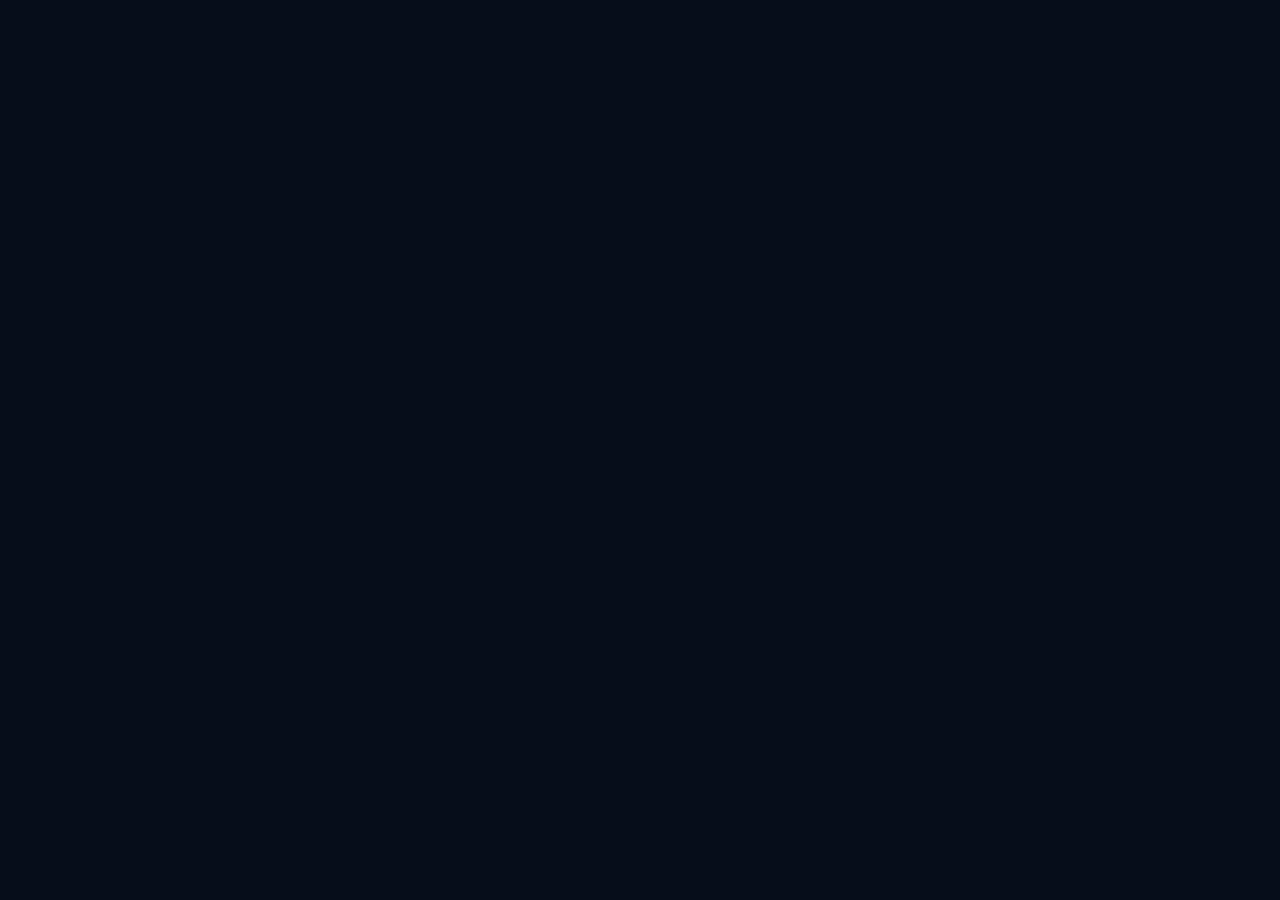
==== shift-schedule-app.html @ 1c073208 "Add files via upload" ====
<!DOCTYPE html>
<html lang="ar" dir="rtl">
<head>
<meta charset="UTF-8"/>
<meta name="viewport" content="width=device-width,initial-scale=1,viewport-fit=cover,user-scalable=no"/>
<meta name="apple-mobile-web-app-capable" content="yes"/>
<meta name="apple-mobile-web-app-status-bar-style" content="black-translucent"/>
<meta name="apple-mobile-web-app-title" content="مهام العمل"/>
<meta name="theme-color" content="#060d1a"/>
<title>مهام العمل 🏥</title>
<link rel="apple-touch-icon" href="[data-uri]"/>
<style>
*{box-sizing:border-box;-webkit-tap-highlight-color:transparent;margin:0;padding:0}
html,body{background:#060d1a;height:100%;overflow:hidden;font-family:'Tajawal','Cairo',Arial,sans-serif;direction:rtl;color:#e2e8f0}
#root{position:fixed;top:0;right:0;bottom:0;left:0;overflow:hidden;display:flex;flex-direction:column;max-width:480px;margin:0 auto}
::-webkit-scrollbar{display:none}
input,select,button{font-family:inherit;outline:none}
button{cursor:pointer;border:none}
.scroll{overflow-y:auto;-webkit-overflow-scrolling:touch}
.scrollx{overflow-x:auto;-webkit-overflow-scrolling:touch}
/* Bottom sheet */
.sheet-overlay{position:fixed;top:0;right:0;bottom:0;left:0;background:rgba(0,0,0,.75);z-index:200;display:flex;align-items:flex-end;justify-content:center}
.sheet{background:#111827;border-radius:20px 20px 0 0;width:100%;max-width:480px;max-height:88vh;overflow-y:auto;padding:20px}
.pill{width:36px;height:4px;background:#334155;border-radius:2px;margin:0 auto 16px}
/* Toast */
#toast{position:fixed;top:64px;left:50%;transform:translateX(-50%);background:#0d1a2e;border:1px solid #0ea5e9;border-radius:20px;padding:8px 20px;font-size:13px;color:#38bdf8;z-index:999;white-space:nowrap;display:none}
/* Screens */
.screen{position:fixed;top:0;right:0;bottom:0;left:0;background:#060d1a;display:flex;flex-direction:column;max-width:480px;margin:0 auto;z-index:10}
</style>
</head>
<body>
<div id="root"></div>
<div id="toast"></div>

<script>
// ═══════════════════════════════════════════
//  DATA
// ═══════════════════════════════════════════
const MONTHS=[{n:"يناير",d:31},{n:"فبراير",d:28},{n:"مارس",d:31},{n:"أبريل",d:30},{n:"مايو",d:31},{n:"يونيو",d:30},{n:"يوليو",d:31},{n:"أغسطس",d:31},{n:"سبتمبر",d:30},{n:"أكتوبر",d:31},{n:"نوفمبر",d:30},{n:"ديسمبر",d:31}];
const EMP0=[{id:1,name:"علي عبدالخالق",dept:"مدير"},{id:2,name:"الدكتور حاتم",dept:"طبي/أخصائي"},{id:3,name:"فهد عبدالله",dept:"بنك الدم"},{id:4,name:"محمد سعد",dept:"بنك الدم"},{id:5,name:"نايف محبوب",dept:"بنك الدم"},{id:6,name:"نايف محمد",dept:"الاستقبال"},{id:7,name:"سعد علي",dept:"الكيمياء"},{id:8,name:"بدر محمد",dept:"الكيمياء"},{id:9,name:"محمد صالح",dept:"الكيمياء"},{id:10,name:"منصور محمد",dept:"الكيمياء"},{id:11,name:"سلطان محمد",dept:"الهيماتولوجي"},{id:12,name:"حسام سعيد",dept:"الهيماتولوجي"},{id:13,name:"سعد عيد",dept:"الهيماتولوجي"},{id:14,name:"مسفر عايض",dept:"السيرولوجي"},{id:15,name:"محمد ناصر",dept:"السيرولوجي"},{id:16,name:"محمد سهلان",dept:"السيرولوجي"},{id:17,name:"عبدالرحمن صالح",dept:"ميكرو"},{id:18,name:"عبدالعزيز الزهراني",dept:"ميكرو"},{id:19,name:"محمد خلف",dept:"ميكرو"}];
const DEPT0=["مدير","طبي/أخصائي","بنك الدم","الاستقبال","الكيمياء","الهيماتولوجي","السيرولوجي","ميكرو"];
const RS=["M M M M M O O M M M M M O O M M M M M O O M M M M M O O M M M","M M M M M O O M M M M M O O M M M M M O O M M M M M O O M M M","M M M M M O O M M M M M O O M M M M M O O M M M M M O O M M M","L L L L L O O L L L L L O O L L L L L O O L L L L L O O L L L","M M M M M O O M M M M M O O M M M M M O O M M M M M O O M M M","M M M M M O O M M M M M O O M M M M M O O M M M M M O O M M M","M M M M M O O M M M M M O O M M M M M O O M M M M M O O M M M","L L L L L O O L L L L L O O L L L L L O O L L L L L O O L L L","M M M M M O O M M M M M O O M M M M M O O M M M M M O O M M M","M M M M M O O M M M M M O O M M M M M O O M M M M M O O M M M","M M M M M O O M M M M M O O M M M M M O O M M M M M O O M M M","N N N N N O O N N N N N O O N N N N N O O N N N N N O O N N N","M M M M M O O M M M M M O O M M M M M O O M M M M M O O M M M","M M M M M O O M M M M M O O M M M M M O O M M M M M O O M M M","M M M M M O O M M M M M O O M M M M M O O M M M M M O O M M M","O O O O O O O O O O O M O O O O O M O O O O O M O O O O O M O","M M M M M O O M M M M M O O M M M M M O O M M M M M O O M M M","L N O L N O O N O L N O O O O L N O L O O L N O L N O O N O L","M M M M M O O M M M M M O O M M M M M O O M M M M M O O M M M"];
const VLD=new Set(["M","L","N","O"]);
const sf=v=>(v&&VLD.has(v))?v:"M";
const DAA=["أح","إث","ثل","أر","خم","جم","سب"];
const gdi=(y,m,d)=>{const w=new Date(y,m,d).getDay();return{abbr:DAA[w],we:w===5||w===6}};
const SC={M:{lbl:"صباحي",clr:"#0ea5e9",bg:"rgba(14,165,233,.15)"},L:{lbl:"مسائي",clr:"#f59e0b",bg:"rgba(245,158,11,.15)"},N:{lbl:"ليلي",clr:"#a78bfa",bg:"rgba(139,92,246,.15)"},O:{lbl:"إجازة",clr:"#64748b",bg:"rgba(100,116,139,.08)"}};
const CYC=["M","L","N","O"];
const PAL=["#ef4444","#f97316","#ec4899","#14b8a6","#0ea5e9","#8b5cf6","#22c55e","#f59e0b","#e11d48","#06b6d4","#a855f7","#84cc16"];
let _uid=20;

// ═══════════════════════════════════════════
//  STATE
// ═══════════════════════════════════════════
const LK="shifts_v4";
const lsv=d=>{try{localStorage.setItem(LK,JSON.stringify(d))}catch(e){}};
const lsl=()=>{try{const d=localStorage.getItem(LK);return d?JSON.parse(d):null}catch(e){return null}};

function initState(){
  const sv=lsl();
  if(sv&&sv.nextId)_uid=sv.nextId;
  const bdc=ds=>{const m={};ds.forEach((d,i)=>{m[d]=PAL[i%PAL.length]});return m};
  const bis=()=>{const s={};EMP0.forEach((e,i)=>{s[`0-${e.id}`]=RS[i].split(" ").map(sf)});return s};
  return {
    year: sv?.year??2025, mIdx: sv?.mIdx??0,
    store: sv?.store??bis(),
    emps: sv?.employees??JSON.parse(JSON.stringify(EMP0)),
    depts: sv?.depts??[...DEPT0],
    dc: sv?.deptColors??bdc(DEPT0),
    screen:"main", selDept:null, selEmp:null,
    editMode:false, history:[],
    showAddEmp:false, showManage:false, showMonthPicker:false,
    confirmDel:null, imgURL:null,
    newName:"", newDept:"", newDeptCustom:"", newDeptName:""
  };
}

let S=initState();
let _toastTimer=null;

function save(){lsv({year:S.year,mIdx:S.mIdx,store:S.store,employees:S.emps,depts:S.depts,deptColors:S.dc,nextId:_uid})}

function setState(patch){
  Object.assign(S,patch);
  save();
  render();
}

function toast(msg){
  const el=document.getElementById("toast");
  el.textContent=msg;el.style.display="block";
  if(_toastTimer)clearTimeout(_toastTimer);
  _toastTimer=setTimeout(()=>{el.style.display="none"},2200);
}

// ═══════════════════════════════════════════
//  HELPERS
// ═══════════════════════════════════════════
function getRow(empId){
  const key=`${S.mIdx}-${empId}`,raw=S.store[key];
  const nd=MONTHS[S.mIdx].d;
  return Array.from({length:nd},(_,i)=>sf(raw?raw[i]:undefined));
}
function getShift(empId,di){return sf(getRow(empId)[di])}
function empStats(empId){const c={M:0,L:0,N:0,O:0};getRow(empId).forEach(s=>{c[s]=(c[s]||0)+1});return c}
function sortedEmps(){
  const ord=Object.fromEntries(S.depts.map((d,i)=>[d,i]));
  return [...S.emps].sort((a,b)=>{const dd=(ord[a.dept]??99)-(ord[b.dept]??99);return dd||a.id-b.id});
}
function deptColor(d){return S.dc[d]||"#64748b"}

function cycleShift(empId,di){
  if(!S.editMode)return;
  const cur=getShift(empId,di),next=CYC[(CYC.indexOf(cur)+1)%CYC.length],key=`${S.mIdx}-${empId}`;
  const nd=MONTHS[S.mIdx].d;
  const newStore={...S.store};
  const row=Array.from({length:nd},(_,i)=>sf(S.store[key]?S.store[key][i]:undefined));
  row[di]=next;
  newStore[key]=row;
  const newHist=[...S.history,{store:JSON.parse(JSON.stringify(S.store))}];
  setState({store:newStore,history:newHist});
}

function undo(){
  if(!S.history.length)return;
  const prev=S.history[S.history.length-1];
  setState({store:prev.store,history:S.history.slice(0,-1)});
}

// ═══════════════════════════════════════════
//  DOM HELPERS
// ═══════════════════════════════════════════
function el(tag,attrs={},children=[]){
  const e=document.createElement(tag);
  for(const[k,v]of Object.entries(attrs)){
    if(k==="style"&&typeof v==="object"){Object.assign(e.style,v)}
    else if(k.startsWith("on")&&typeof v==="function"){e.addEventListener(k.slice(2).toLowerCase(),v)}
    else if(k==="class"){e.className=v}
    else if(k==="disabled"){if(v)e.disabled=true}
    else{e.setAttribute(k,v)}
  }
  for(const c of children){
    if(c==null||c===false)continue;
    if(typeof c==="string"||typeof c==="number"){e.appendChild(document.createTextNode(String(c)))}
    else if(c instanceof Node){e.appendChild(c)}
  }
  return e;
}
const div=(...a)=>el("div",...a);
const span=(...a)=>el("span",...a);
const btn=(...a)=>el("button",...a);
const inp=(...a)=>el("input",...a);
const sel=(...a)=>el("select",...a);
const opt=(v,t,sel)=>{const o=el("option",{value:v},[t]);if(sel)o.selected=true;return o};

// ═══════════════════════════════════════════
//  CANVAS IMAGE EXPORT
// ═══════════════════════════════════════════
function mkImg(empId){
  const emp=S.emps.find(e=>e.id===empId),row=getRow(empId),stats=empStats(empId),dclr=deptColor(emp.dept);
  const nd=MONTHS[S.mIdx].d,mo=MONTHS[S.mIdx];
  const CL=52,CO=7,RO=Math.ceil(nd/CO),PD=20,HD=116,LG=44,W=CO*CL+PD*2,H=HD+RO*CL+PD+LG;
  const cv=document.createElement("canvas");cv.width=W*2;cv.height=H*2;
  const cx=cv.getContext("2d");cx.scale(2,2);
  const CC={M:{t:"#38bdf8",b:"rgba(14,165,233,.13)",s:"rgba(14,165,233,.4)"},L:{t:"#fbbf24",b:"rgba(245,158,11,.13)",s:"rgba(245,158,11,.4)"},N:{t:"#a78bfa",b:"rgba(139,92,246,.15)",s:"rgba(139,92,246,.4)"},O:{t:"#64748b",b:"rgba(100,116,139,.08)",s:"rgba(100,116,139,.2)"}};
  const rr=(x,y,w,h,r)=>{cx.beginPath();cx.moveTo(x+r,y);cx.lineTo(x+w-r,y);cx.quadraticCurveTo(x+w,y,x+w,y+r);cx.lineTo(x+w,y+h-r);cx.quadraticCurveTo(x+w,y+h,x+w-r,y+h);cx.lineTo(x+r,y+h);cx.quadraticCurveTo(x,y+h,x,y+h-r);cx.lineTo(x,y+r);cx.quadraticCurveTo(x,y,x+r,y);cx.closePath()};
  cx.fillStyle="#060d1a";cx.fillRect(0,0,W,H);cx.fillStyle="#0d1a2e";cx.fillRect(0,0,W,HD);cx.fillStyle=dclr;cx.fillRect(0,0,4,HD);
  cx.fillStyle="#f1f5f9";cx.font="bold 16px Arial";cx.textAlign="right";cx.fillText(emp.name,W-PD,34);
  cx.fillStyle=dclr;cx.font="12px Arial";cx.fillText(emp.dept,W-PD,52);cx.fillStyle="#475569";cx.font="11px Arial";cx.fillText(`${mo.n} ${S.year}`,W-PD,68);
  const cw=(W-PD*2)/4-4;["M","L","N","O"].forEach((k,i)=>{const x=PD+i*(cw+4),y=78;cx.fillStyle=CC[k].b;rr(x,y,cw,22,6);cx.fill();cx.strokeStyle=CC[k].s;cx.lineWidth=1;rr(x,y,cw,22,6);cx.stroke();cx.fillStyle=CC[k].t;cx.font="bold 12px Arial";cx.textAlign="center";cx.fillText(`${SC[k].lbl[0]} ${stats[k]}`,x+cw/2,y+15)});
  for(let i=0;i<nd;i++){const col=i%CO,ri=Math.floor(i/CO),x=PD+col*CL,y=HD+PD/2+ri*CL,cw2=CL-4,s=row[i],c=CC[s]||CC.M,dn=i+1,{abbr,we}=gdi(S.year,S.mIdx,dn);cx.fillStyle=we?"rgba(239,68,68,.10)":c.b;rr(x,y,cw2,cw2,8);cx.fill();cx.strokeStyle=we?"rgba(239,68,68,.35)":c.s;cx.lineWidth=1.2;rr(x,y,cw2,cw2,8);cx.stroke();cx.fillStyle=we?"#f87171":"#334155";cx.font="bold 8px Arial";cx.textAlign="center";cx.fillText(abbr,x+cw2/2,y+12);cx.fillStyle=we?"#fca5a5":"#64748b";cx.font="9px Arial";cx.fillText(dn,x+cw2/2,y+23);cx.fillStyle=(we&&s==="O")?"#f87171":c.t;cx.font="bold 17px Arial";cx.fillText(s==="O"?"·":s,x+cw2/2,y+42)}
  cx.fillStyle="#1e3a5f";cx.fillRect(0,H-2,W,2);
  return cv.toDataURL("image/png");
}

// ═══════════════════════════════════════════
//  COMMON UI COMPONENTS
// ═══════════════════════════════════════════
function ShiftCell(empId,di,size=36){
  const s=getShift(empId,di),c=SC[s]||SC.M,{we}=gdi(S.year,S.mIdx,di+1);
  const d=div({style:{width:size+"px",height:size+"px",display:"flex",alignItems:"center",justifyContent:"center",
    borderRadius:"8px",background:we&&s==="O"?"rgba(239,68,68,.10)":c.bg,color:c.clr,
    fontSize:(size>=30?"11":"10")+"px",fontWeight:"700",flexShrink:"0",userSelect:"none",
    border:S.editMode?`1.5px solid ${c.clr}90`:we?"1px solid rgba(239,68,68,.3)":"1px solid transparent",
    cursor:S.editMode?"pointer":"default"}},[s==="O"?"·":s]);
  if(S.editMode)d.addEventListener("click",()=>cycleShift(empId,di));
  return d;
}

function DayHeader(dayN){
  const{abbr,we}=gdi(S.year,S.mIdx,dayN);
  return div({style:{textAlign:"center",padding:"2px 0",borderRadius:"6px",
    background:we?"rgba(239,68,68,.07)":"transparent",minWidth:"38px"}},[
    div({style:{fontSize:"8px",color:we?"#f87171":"#334155",fontWeight:we?"700":"400",lineHeight:"1.2"}},[abbr]),
    div({style:{fontSize:"10px",color:we?"#f87171":"#475569",fontWeight:we?"700":"400"}},[String(dayN)])
  ]);
}

function Sheet(title,content,onClose){
  const overlay=div({class:"sheet-overlay",onClick:onClose},[]);
  const sheet=div({class:"sheet"},[
    div({class:"pill"},[]),
    div({style:{fontSize:"16px",fontWeight:"700",color:"#38bdf8",marginBottom:"16px"}},[title]),
    ...content
  ]);
  sheet.addEventListener("click",e=>e.stopPropagation());
  overlay.appendChild(sheet);
  return overlay;
}

// ═══════════════════════════════════════════
//  SCREENS
// ═══════════════════════════════════════════
function renderEmpScreen(){
  const emp=S.emps.find(e=>e.id===S.selEmp);
  if(!emp)return null;
  const dclr=deptColor(emp.dept),row=getRow(emp.id),stats=empStats(emp.id);
  const nd=MONTHS[S.mIdx].d,mo=MONTHS[S.mIdx];
  const scr=div({class:"screen"},[]);

  // Image modal
  if(S.imgURL){
    const modal=div({style:{position:"fixed",top:"0",right:"0",bottom:"0",left:"0",background:"rgba(0,0,0,.88)",zIndex:"300",
      display:"flex",flexDirection:"column",alignItems:"center",justifyContent:"center",padding:"16px"}},[
      div({style:{background:"#0d1a2e",borderRadius:"16px",overflow:"hidden",maxWidth:"420px",width:"100%"}},[
        div({style:{display:"flex",alignItems:"center",justifyContent:"space-between",
          padding:"12px 16px",borderBottom:"1px solid #1e3a5f"}},[
          span({style:{color:"#f1f5f9",fontWeight:"700",fontSize:"14px"}},["جدول "+emp.name]),
          btn({style:{background:"none",border:"1px solid #1e3a5f",color:"#64748b",borderRadius:"8px",
            padding:"4px 12px",fontSize:"13px"},onClick:()=>setState({imgURL:null})},["✕"])
        ]),
        el("img",{src:S.imgURL,style:{width:"100%",display:"block"}},[]),
        div({style:{padding:"10px 16px",background:"#060d1a",textAlign:"center",
          fontSize:"13px",color:"#38bdf8",fontWeight:"700"}},["📲 اضغط على الصورة مطولاً للحفظ"])
      ])
    ]);
    scr.appendChild(modal);
  }

  // Header
  const hdr=div({style:{background:"#0d1a2e",padding:"52px 20px 16px",borderBottom:"1px solid #1e3a5f",
    borderRight:`3px solid ${dclr}`,flexShrink:"0"}},[
    div({style:{display:"flex",alignItems:"center",gap:"12px"}},[
      btn({style:{background:"#1e3a5f",color:"#38bdf8",width:"36px",height:"36px",borderRadius:"10px",fontSize:"18px"},
        onClick:()=>setState({screen:"main",imgURL:null})},["‹"]),
      div({style:{flex:"1"}},[
        div({style:{fontSize:"17px",fontWeight:"700",color:"#f1f5f9"}},[emp.name]),
        div({style:{fontSize:"12px",color:dclr,marginTop:"2px"}},[emp.dept])
      ]),
      btn({style:{padding:"7px 14px",borderRadius:"10px",background:"#0ea5e920",border:"1px solid #0ea5e960",
        color:"#38bdf8",fontSize:"12px",fontWeight:"700"},onClick:()=>setState({imgURL:mkImg(emp.id)})},["🖼 حفظ"]),
      ...(S.editMode?[div({style:{fontSize:"11px",color:"#f59e0b",background:"#f59e0b15",
        padding:"3px 10px",borderRadius:"20px",border:"1px solid #f59e0b40"}},["تعديل"])]:[] )
    ]),
    // Stats
    div({style:{display:"flex",gap:"8px",marginTop:"14px"}},
      Object.entries(SC).map(([k,v])=>div({style:{flex:"1",background:v.bg,borderRadius:"10px",
        padding:"8px 4px",textAlign:"center",border:`1px solid ${v.clr}30`}},[
        div({style:{fontSize:"18px",fontWeight:"700",color:v.clr}},[String(stats[k])]),
        div({style:{fontSize:"10px",color:"#475569",marginTop:"1px"}},[v.lbl])
      ]))
    )
  ]);
  scr.appendChild(hdr);

  // Grid
  const grid=div({class:"scroll",style:{flex:"1",padding:"16px 16px 100px"}},[
    div({style:{fontSize:"12px",color:"#475569",marginBottom:"10px"}},[`${mo.n} ${S.year} — ${nd} يوم`])
  ]);
  const weeks=Math.ceil(nd/7);
  for(let wi=0;wi<weeks;wi++){
    const row2=div({style:{display:"flex",gap:"5px",marginBottom:"5px"}},[]);
    for(let di=0;di<7;di++){
      const dn=wi*7+di+1;
      if(dn>nd){row2.appendChild(div({style:{flex:"1",minWidth:"0"}}));continue}
      const s=getShift(emp.id,dn-1),c=SC[s]||SC.M,{abbr,we}=gdi(S.year,S.mIdx,dn);
      const cell=div({style:{flex:"1",minWidth:"0",minHeight:"0",display:"flex",
        flexDirection:"column",alignItems:"center",justifyContent:"center",borderRadius:"10px",
        background:we&&s==="O"?"rgba(239,68,68,.10)":c.bg,userSelect:"none",
        border:S.editMode?`1.5px solid ${c.clr}90`:we?"1px solid rgba(239,68,68,.3)":"1px solid transparent",
        cursor:S.editMode?"pointer":"default"}},[
        div({style:{fontSize:"8px",color:we?"#f87171":"#334155",fontWeight:"700",lineHeight:"1",marginBottom:"1px"}},[abbr]),
        div({style:{fontSize:"9px",color:we?"#fca5a5":"#475569",marginBottom:"2px"}},[String(dn)]),
        div({style:{fontSize:"14px",fontWeight:"700",color:c.clr}},[s==="O"?"·":s])
      ]);
      const empIdCopy=emp.id,diCopy=dn-1;
      if(S.editMode)cell.addEventListener("click",()=>cycleShift(empIdCopy,diCopy));
      row2.appendChild(cell);
    }
    grid.appendChild(row2);
  }
  scr.appendChild(grid);

  // Bottom bar
  const bar=div({style:{position:"sticky",bottom:"0",background:"#0d1a2e",
    borderTop:"1px solid #1e3a5f",padding:"10px 16px 24px",display:"flex",gap:"10px"}},[
    btn({style:{flex:"1",padding:"12px",borderRadius:"12px",
      border:`1.5px solid #f59e0b60`,background:S.editMode?"#f59e0b":"#0d1526",
      color:S.editMode?"#0a0f1e":"#f59e0b",fontWeight:"700",fontSize:"14px"},
      onClick:()=>{setState({editMode:!S.editMode});if(S.editMode)toast("✅ تم الحفظ")}},
      [S.editMode?"💾 حفظ":"✏️ تعديل"]),
    ...(S.editMode&&S.history.length?[btn({style:{padding:"12px 20px",borderRadius:"12px",
      border:"1px solid #1e3a5f",background:"#0d1526",color:"#94a3b8",fontSize:"14px"},onClick:undo},["↩"])]:[] ),
    btn({style:{padding:"12px 20px",borderRadius:"12px",border:"1px solid #0ea5e960",
      background:"#0ea5e915",color:"#38bdf8",fontSize:"14px",fontWeight:"700"},
      onClick:()=>setState({imgURL:mkImg(emp.id)})},["🖼 صورة"])
  ]);
  scr.appendChild(bar);
  return scr;
}

function renderDeptScreen(){
  const dept=S.selDept,dclr=deptColor(dept);
  const dEmps=sortedEmps().filter(e=>e.dept===dept);
  const nd=MONTHS[S.mIdx].d,mo=MONTHS[S.mIdx];
  const DAYS=Array.from({length:nd},(_,i)=>i+1);
  const scr=div({class:"screen"},[]);

  const hdr=div({style:{background:"#0d1a2e",padding:"52px 20px 16px",borderBottom:"1px solid #1e3a5f",flexShrink:"0"}},[
    div({style:{display:"flex",alignItems:"center",gap:"12px"}},[
      btn({style:{background:"#1e3a5f",color:"#38bdf8",width:"36px",height:"36px",borderRadius:"10px",fontSize:"18px"},
        onClick:()=>setState({screen:"main"})},["‹"]),
      div({style:{flex:"1"}},[
        div({style:{display:"flex",alignItems:"center",gap:"8px"}},[
          span({style:{width:"10px",height:"10px",borderRadius:"50%",background:dclr,display:"inline-block"}}),
          span({style:{fontSize:"17px",fontWeight:"700",color:"#f1f5f9"}},[dept])
        ]),
        div({style:{fontSize:"12px",color:"#475569",marginTop:"2px"}},[`${dEmps.length} موظفين · ${mo.n} ${S.year}`])
      ]),
      btn({style:{padding:"6px 14px",borderRadius:"10px",border:`1px solid #f59e0b60`,
        background:S.editMode?"#f59e0b":"#0d1526",color:S.editMode?"#0a0f1e":"#f59e0b",fontWeight:"700",fontSize:"12px"},
        onClick:()=>{setState({editMode:!S.editMode});if(S.editMode)toast("✅ تم الحفظ")}},
        [S.editMode?"💾":"✏️"])
    ])
  ]);
  scr.appendChild(hdr);

  const wrap=div({class:"scrollx",style:{flex:"1",padding:"14px 0 80px"}},[]);
  const inner=div({style:{minWidth:(nd*42+170)+"px",padding:"0 16px"}},[]);

  // Day header row
  const dayHdrRow=div({style:{display:"grid",gridTemplateColumns:`160px repeat(${nd},38px)`,
    gap:"3px",marginBottom:"4px",paddingBottom:"4px",borderBottom:"1px solid rgba(30,58,95,.3)"}},[
    div({style:{fontSize:"11px",color:"#334155",padding:"4px 6px"}},["الموظف"]),
    ...DAYS.map(d=>DayHeader(d))
  ]);
  inner.appendChild(dayHdrRow);

  // Employee rows
  dEmps.forEach(emp=>{
    const row=div({style:{display:"grid",gridTemplateColumns:`160px repeat(${nd},38px)`,
      gap:"3px",marginBottom:"4px",alignItems:"center"}},[]);
    const nameCl=div({style:{fontSize:"13px",color:"#cbd5e1",padding:"4px 6px",
      cursor:S.editMode?"default":"pointer",overflow:"hidden",textOverflow:"ellipsis",whiteSpace:"nowrap"}},[emp.name]);
    if(!S.editMode)nameCl.addEventListener("click",()=>setState({screen:"emp",selEmp:emp.id}));
    row.appendChild(nameCl);
    DAYS.forEach((_,i)=>row.appendChild(ShiftCell(emp.id,i)));
    inner.appendChild(row);
  });
  wrap.appendChild(inner);
  scr.appendChild(wrap);
  return scr;
}

function renderMainScreen(){
  const mo=MONTHS[S.mIdx];
  const DAYS=Array.from({length:mo.d},(_,i)=>i+1);
  const sEmps=sortedEmps();
  const root2=div({style:{minHeight:"100vh",background:"#060d1a",display:"flex",flexDirection:"column",maxWidth:"480px",margin:"0 auto"}},[]);

  // Modals
  if(S.confirmDel){
    const emp=S.emps.find(e=>e.id===S.confirmDel);
    root2.appendChild(Sheet("🗑 حذف موظف",[
      div({style:{color:"#64748b",marginBottom:"20px",fontSize:"14px"}},["هل تريد حذف ",span({style:{color:"#e2e8f0",fontWeight:"700"}},[emp?.name??""]),  "؟"]),
      div({style:{display:"flex",gap:"10px"}},[
        btn({style:{flex:"1",padding:"11px",borderRadius:"12px",background:"transparent",
          color:"#64748b",border:"1px solid #1e3a5f"},onClick:()=>setState({confirmDel:null})},["إلغاء"]),
        btn({style:{flex:"1",padding:"11px",borderRadius:"12px",background:"#ef4444",color:"#fff"},
          onClick:()=>{const id=S.confirmDel;const newEmps=S.emps.filter(e=>e.id!==id);setState({emps:newEmps,confirmDel:null});toast("🗑 تم الحذف")}},["حذف"])
      ])
    ],()=>setState({confirmDel:null})));
  }

  if(S.showAddEmp){
    let lnn="",lnd="",lndc="";
    const nInp=inp({type:"text",style:{background:"#0d1526",border:"1px solid #1e3a5f",color:"#e2e8f0",borderRadius:"10px",padding:"10px 14px",fontSize:"14px",width:"100%"},placeholder:"مثال: أحمد محمد",value:lnn});
    nInp.addEventListener("input",e=>lnn=e.target.value);
    const dSel=sel({style:{background:"#0d1526",border:"1px solid #1e3a5f",color:"#e2e8f0",borderRadius:"10px",padding:"10px 14px",fontSize:"14px",width:"100%"}});
    dSel.appendChild(opt("","— اختر —"));
    S.depts.forEach(d=>dSel.appendChild(opt(d,d)));
    dSel.appendChild(opt("__new__","➕ قسم جديد..."));
    const customWrap=div({style:{display:"none",marginTop:"8px"}},[
      div({style:{fontSize:"12px",color:"#64748b",marginBottom:"6px"}},["اسم القسم الجديد"]),
      inp({type:"text",style:{background:"#0d1526",border:"1px solid #1e3a5f",color:"#e2e8f0",borderRadius:"10px",padding:"10px 14px",fontSize:"14px",width:"100%"},placeholder:"مثال: المناعة"})
    ]);
    dSel.addEventListener("change",e=>{lnd=e.target.value;customWrap.style.display=lnd==="__new__"?"block":"none"});
    customWrap.children[1].addEventListener("input",e=>lndc=e.target.value);
    root2.appendChild(Sheet("➕ إضافة موظف",[
      div({style:{marginBottom:"12px"}},[div({style:{fontSize:"12px",color:"#64748b",marginBottom:"6px"}},["اسم الموظف"]),nInp]),
      div({style:{marginBottom:"8px"}},[div({style:{fontSize:"12px",color:"#64748b",marginBottom:"6px"}},["القسم"]),dSel,customWrap]),
      div({style:{display:"flex",gap:"10px",marginTop:"8px"}},[
        btn({style:{flex:"1",padding:"11px",borderRadius:"12px",background:"transparent",color:"#64748b",border:"1px solid #1e3a5f"},
          onClick:()=>setState({showAddEmp:false})},["إلغاء"]),
        btn({style:{flex:"1",padding:"11px",borderRadius:"12px",background:"#0ea5e9",color:"#fff",fontWeight:"700"},onClick:()=>{
          const dept=lnd==="__new__"?lndc.trim():lnd;
          if(!lnn.trim()||!dept)return;
          const id=_uid++;const newEmps=[...S.emps,{id,name:lnn.trim(),dept}];
          const newDepts=S.depts.includes(dept)?S.depts:[...S.depts,dept];
          const newDc={...S.dc};if(!newDc[dept])newDc[dept]=PAL[Object.keys(newDc).length%PAL.length];
          setState({emps:newEmps,depts:newDepts,dc:newDc,showAddEmp:false});toast(`✅ تم إضافة ${lnn.trim()}`);
        }},["إضافة"])
      ])
    ],()=>setState({showAddEmp:false})));
  }

  if(S.showManage){
    const rows=[];
    S.depts.forEach(dept=>{
      const dclr=deptColor(dept),dE=S.emps.filter(e=>e.dept===dept);
      const dHdr=div({style:{display:"flex",alignItems:"center",gap:"8px",marginBottom:"8px"}},[
        span({style:{width:"8px",height:"8px",borderRadius:"50%",background:dclr,display:"inline-block"}}),
        span({style:{color:dclr,fontWeight:"700",fontSize:"14px",flex:"1"}},[dept]),
        span({style:{color:"#334155",fontSize:"11px"}},[String(dE.length)]),
        ...(dE.length===0?[btn({style:{background:"none",border:"1px solid rgba(239,68,68,.25)",
          color:"#ef4444",borderRadius:"8px",padding:"3px 10px",fontSize:"11px"},
          onClick:()=>{const nd2=S.depts.filter(d=>d!==dept);setState({depts:nd2});toast(`🗑 تم حذف ${dept}`)}},["حذف"])]:[] )
      ]);
      rows.push(div({style:{marginBottom:"18px"}},[dHdr,
        ...dE.map(emp=>{
          const r=div({style:{display:"flex",alignItems:"center",gap:"10px",padding:"10px 12px",
            background:"#0d1526",borderRadius:"10px",marginBottom:"8px"}},[
            span({style:{fontSize:"13px",color:"#cbd5e1",flex:"1"}},[emp.name])
          ]);
          const dSel=sel({style:{background:"#0d1526",border:"1px solid #1e3a5f",color:"#e2e8f0",
            borderRadius:"8px",padding:"6px 10px",fontSize:"12px",maxWidth:"130px"}});
          S.depts.forEach(d=>dSel.appendChild(opt(d,d,d===emp.dept)));
          dSel.addEventListener("change",e=>{const nd2=e.target.value;if(!S.depts.includes(nd2))return;
            const newEmps=S.emps.map(x=>x.id===emp.id?{...x,dept:nd2}:x);setState({emps:newEmps});toast("✅ تم نقل الموظف")});
          const delB=btn({style:{background:"none",border:"1px solid rgba(239,68,68,.2)",
            color:"#ef4444",borderRadius:"8px",padding:"6px 10px",fontSize:"12px",flexShrink:"0"},
            onClick:()=>setState({confirmDel:emp.id})},["🗑"]);
          r.appendChild(dSel);r.appendChild(delB);
          return r;
        }),
        ...(dE.length===0?[div({style:{fontSize:"12px",color:"#1e3a5f",padding:"8px 10px",background:"#0d1526",borderRadius:"8px"}},["لا يوجد موظفون"])]:[] )
      ]));
    });
    // Add dept
    const ndInp=inp({type:"text",style:{background:"#0d1526",border:"1px solid #1e3a5f",color:"#e2e8f0",borderRadius:"10px",padding:"10px 14px",fontSize:"14px",flex:"1"},placeholder:"اسم القسم الجديد..."});
    let ndVal="";ndInp.addEventListener("input",e=>ndVal=e.target.value);
    const addDptBtn=btn({style:{padding:"10px 18px",borderRadius:"10px",background:"#0ea5e9",color:"#fff",fontWeight:"700",fontSize:"14px",flexShrink:"0"},onClick:()=>{
      const n=ndVal.trim();if(!n||S.depts.includes(n)){toast("⚠️ القسم موجود");return}
      const nd2=[...S.depts,n],newDc={...S.dc};newDc[n]=PAL[Object.keys(newDc).length%PAL.length];
      setState({depts:nd2,dc:newDc});toast(`✅ تم إضافة قسم ${n}`);ndInp.value="";ndVal="";
    }},["إضافة"]);
    root2.appendChild(Sheet("⚙️ إدارة الأقسام",[
      div({style:{fontSize:"12px",color:"#475569",marginBottom:"16px"}},["انقل موظفًا أو احذفه"]),
      ...rows,
      div({style:{borderTop:"1px solid #1e3a5f",paddingTop:"16px",marginTop:"8px"}},[
        div({style:{fontSize:"13px",fontWeight:"700",color:"#94a3b8",marginBottom:"10px"}},["➕ إضافة قسم جديد"]),
        div({style:{display:"flex",gap:"8px"}},[ndInp,addDptBtn])
      ]),
      btn({style:{width:"100%",marginTop:"14px",padding:"11px",borderRadius:"12px",
        background:"transparent",color:"#64748b",border:"1px solid #1e3a5f"},
        onClick:()=>setState({showManage:false})},["إغلاق"])
    ],()=>setState({showManage:false})));
  }

  if(S.showMonthPicker){
    const yRow=div({style:{display:"flex",gap:"10px",marginBottom:"16px"}},
      [2024,2025,2026,2027].map(y=>btn({style:{flex:"1",padding:"9px 4px",borderRadius:"10px",
        border:`1.5px solid ${S.year===y?"#0ea5e9":"#1e3a5f"}`,
        background:S.year===y?"#0ea5e920":"#0d1526",color:S.year===y?"#0ea5e9":"#64748b",
        fontSize:"13px",fontWeight:S.year===y?"700":"400"},
        onClick:()=>setState({year:y})},String(y)))
    );
    const mGrid=div({style:{display:"grid",gridTemplateColumns:"repeat(3,1fr)",gap:"8px"}},
      MONTHS.map((m,i)=>btn({style:{padding:"10px 4px",borderRadius:"10px",
        border:`1.5px solid ${S.mIdx===i?"#0ea5e9":"#1e3a5f"}`,
        background:S.mIdx===i?"#0ea5e920":"#0d1526",color:S.mIdx===i?"#0ea5e9":"#94a3b8",
        fontSize:"13px",fontWeight:S.mIdx===i?"700":"400"},
        onClick:()=>setState({mIdx:i,showMonthPicker:false})},m.n))
    );
    root2.appendChild(Sheet("اختر الشهر والسنة",[yRow,mGrid],()=>setState({showMonthPicker:false})));
  }

  // Header
  const hdr=div({style:{background:"#0d1a2e",padding:"52px 20px 14px",
    borderBottom:"1px solid rgba(30,58,95,.2)",flexShrink:"0"}},[
    div({style:{display:"flex",alignItems:"center",justifyContent:"space-between",marginBottom:"14px"}},[
      div([
        div({style:{fontSize:"18px",fontWeight:"700",color:"#f1f5f9"}},["🏥 مهام العمل"]),
        div({style:{fontSize:"12px",color:"#475569",marginTop:"2px"}},[`${S.emps.length} موظف · ${S.depts.length} أقسام`])
      ]),
      btn({style:{display:"flex",alignItems:"center",gap:"6px",background:"#1e3a5f",
        color:"#38bdf8",borderRadius:"12px",padding:"8px 14px",fontSize:"13px",fontWeight:"700"},
        onClick:()=>setState({showMonthPicker:true})},[
        span([mo.n]),span({style:{color:"#475569"}},[String(S.year)]),span({style:{fontSize:"10px"}},["▾"])
      ])
    ]),
    div({style:{display:"flex",gap:"8px",overflowX:"auto",paddingBottom:"2px"}},
      Object.entries(SC).map(([k,v])=>{
        const tot=S.emps.reduce((a,e)=>a+getRow(e.id).filter(s=>s===k).length,0);
        return div({style:{flexShrink:"0",display:"flex",alignItems:"center",gap:"6px",
          background:v.bg,border:`1px solid ${v.clr}40`,borderRadius:"20px",padding:"5px 13px"}},[
          span({style:{fontSize:"13px",fontWeight:"700",color:v.clr}},[k]),
          span({style:{fontSize:"12px",color:"#64748b"}},[String(tot)])
        ]);
      })
    )
  ]);
  root2.appendChild(hdr);

  // Dept cards
  const list=div({class:"scroll",style:{flex:"1",padding:"14px 16px 110px"}},[]);
  S.depts.forEach(dept=>{
    const dclr=deptColor(dept),dE=sEmps.filter(e=>e.dept===dept);
    const card=div({style:{background:"#0d1a2e",borderRadius:"14px",marginBottom:"12px",
      overflow:"hidden",border:`1px solid ${dclr}25`}},[]);

    const dHdr=div({style:{display:"flex",alignItems:"center",gap:"10px",padding:"12px 14px",
      cursor:"pointer",background:`${dclr}0d`}},[
      span({style:{width:"10px",height:"10px",borderRadius:"50%",background:dclr,display:"inline-block",flexShrink:"0"}}),
      span({style:{fontSize:"15px",fontWeight:"700",color:"#f1f5f9",flex:"1"}},[dept]),
      span({style:{fontSize:"12px",color:"#475569"}},[`${dE.length} موظف`]),
      span({style:{fontSize:"18px",color:"#1e3a5f"}},["›"])
    ]);
    dHdr.addEventListener("click",()=>setState({screen:"dept",selDept:dept}));
    card.appendChild(dHdr);

    dE.forEach(emp=>{
      const preview=getRow(emp.id).slice(-5);
      const eRow=div({style:{display:"flex",alignItems:"center",gap:"10px",padding:"9px 14px",
        cursor:"pointer",borderTop:`1px solid ${dclr}15`}},[
        div({style:{flex:"1",minWidth:"0"}},[
          div({style:{fontSize:"13px",color:"#cbd5e1",overflow:"hidden",textOverflow:"ellipsis",whiteSpace:"nowrap"}},[emp.name])
        ]),
        div({style:{display:"flex",gap:"3px",flexShrink:"0"}},
          preview.map(s=>{const c=SC[s]||SC.M;return div({style:{width:"26px",height:"26px",
            display:"flex",alignItems:"center",justifyContent:"center",borderRadius:"6px",
            background:c.bg,color:c.clr,fontSize:"10px",fontWeight:"700"}},[s==="O"?"·":s])})
        ),
        span({style:{fontSize:"18px",color:"#1e3a5f"}},["›"])
      ]);
      eRow.addEventListener("click",()=>setState({screen:"emp",selEmp:emp.id}));
      card.appendChild(eRow);
    });
    if(dE.length===0){
      card.appendChild(div({style:{padding:"10px 14px",fontSize:"12px",color:"#1e3a5f",
        borderTop:`1px solid ${dclr}15`}},["لا يوجد موظفون"]));
    }
    list.appendChild(card);
  });
  root2.appendChild(list);

  // Bottom bar
  root2.appendChild(div({style:{position:"sticky",bottom:"0",background:"#0d1a2e",
    borderTop:"1px solid rgba(30,58,95,.3)",padding:"10px 12px 24px",display:"flex",gap:"8px",zIndex:"100"}},[
    btn({style:{flex:"1",padding:"11px",borderRadius:"12px",border:"1px solid rgba(34,197,94,.25)",
      background:"#0d1526",color:"#22c55e",fontSize:"13px",fontWeight:"600"},
      onClick:()=>setState({showAddEmp:true})},["➕ موظف"]),
    btn({style:{flex:"1",padding:"11px",borderRadius:"12px",border:"1px solid rgba(167,139,250,.25)",
      background:"#0d1526",color:"#a78bfa",fontSize:"13px",fontWeight:"600"},
      onClick:()=>setState({showManage:true})},["⚙️ أقسام"]),
    btn({style:{flex:"1",padding:"11px",borderRadius:"12px",border:"1px solid rgba(56,189,248,.25)",
      background:"#0d1526",color:"#38bdf8",fontSize:"13px",fontWeight:"600"},onClick:()=>{
      const mo2=MONTHS[S.mIdx],nd2=mo2.d,DAYS2=Array.from({length:nd2},(_,i)=>i+1);
      const sE=sortedEmps();
      const hdr2=["اسم الموظف","القسم","الشهر",...DAYS2.map(String)].join(",");
      const rows2=sE.map(e=>[e.name,e.dept,mo2.n,...getRow(e.id)].join(","));
      const csv="\uFEFF"+[hdr2,...rows2].join("\n");
      const blob=new Blob([csv],{type:"text/csv;charset=utf-8;"});
      const url=URL.createObjectURL(blob);const a=document.createElement("a");
      a.href=url;a.download=`جدول_${mo2.n}_${S.year}.csv`;a.click();URL.revokeObjectURL(url);
      toast("✅ تم تصدير CSV");
    }},["⬇ CSV"])
  ]));

  return root2;
}

// ═══════════════════════════════════════════
//  RENDER LOOP
// ═══════════════════════════════════════════
function render(){
  const root=document.getElementById("root");
  // Remove previous screen
  const old=root.querySelector(".screen, div:not(#toast)");
  while(root.firstChild){root.removeChild(root.firstChild)}

  let node;
  if(S.screen==="emp") node=renderEmpScreen();
  else if(S.screen==="dept") node=renderDeptScreen();
  else node=renderMainScreen();

  if(node) root.appendChild(node);
}

// Start
render();
</script>
</body>
</html>
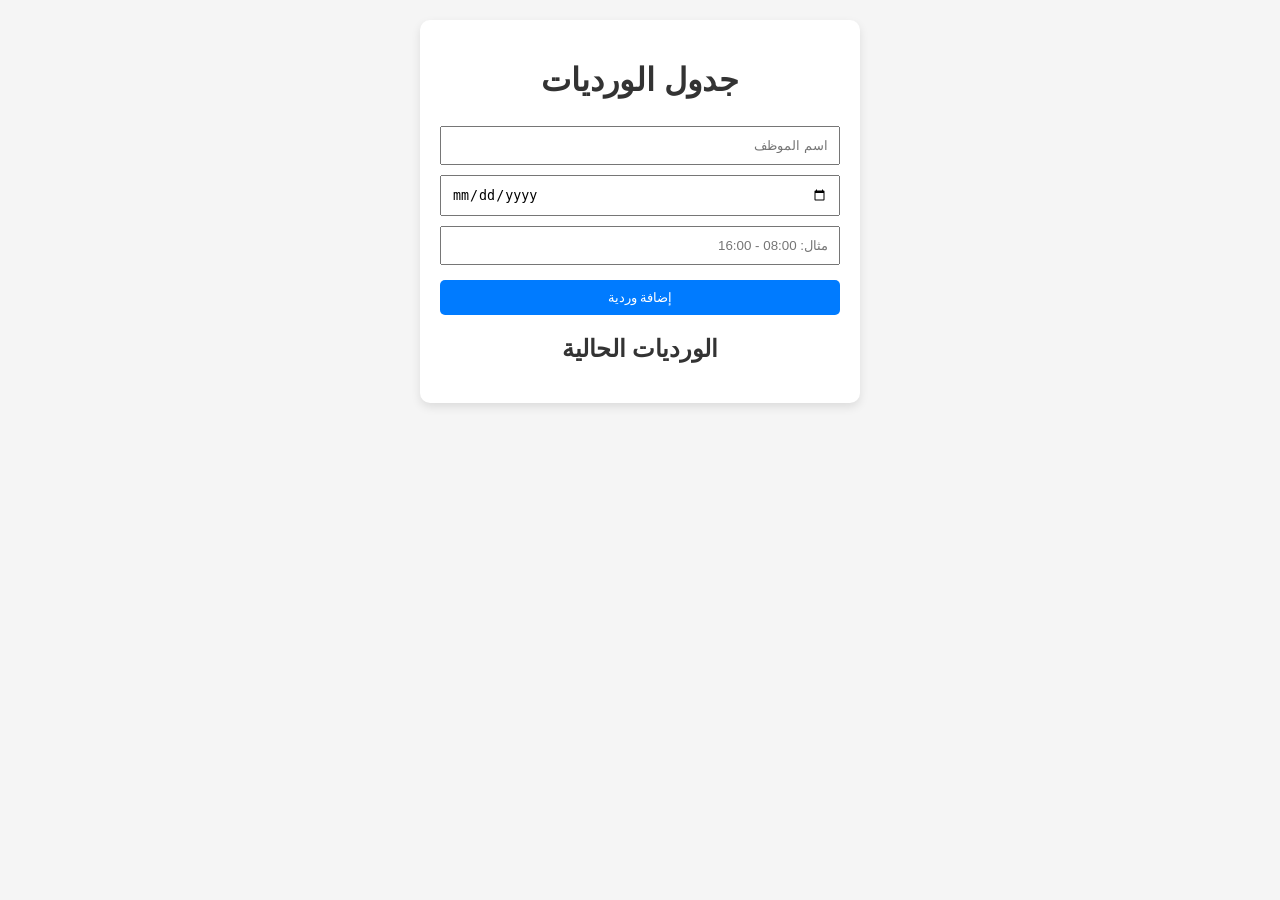
==== commit 0847279e: "Add files via upload" ====
--- a/shift-schedule-app.html
+++ b/shift-schedule-app.html
@@ -1,604 +1,124 @@
 <!DOCTYPE html>
 <html lang="ar" dir="rtl">
 <head>
-<meta charset="UTF-8"/>
-<meta name="viewport" content="width=device-width,initial-scale=1,viewport-fit=cover,user-scalable=no"/>
-<meta name="apple-mobile-web-app-capable" content="yes"/>
-<meta name="apple-mobile-web-app-status-bar-style" content="black-translucent"/>
-<meta name="apple-mobile-web-app-title" content="مهام العمل"/>
-<meta name="theme-color" content="#060d1a"/>
-<title>مهام العمل 🏥</title>
-<link rel="apple-touch-icon" href="[data-uri]"/>
-<style>
-*{box-sizing:border-box;-webkit-tap-highlight-color:transparent;margin:0;padding:0}
-html,body{background:#060d1a;height:100%;overflow:hidden;font-family:'Tajawal','Cairo',Arial,sans-serif;direction:rtl;color:#e2e8f0}
-#root{position:fixed;top:0;right:0;bottom:0;left:0;overflow:hidden;display:flex;flex-direction:column;max-width:480px;margin:0 auto}
-::-webkit-scrollbar{display:none}
-input,select,button{font-family:inherit;outline:none}
-button{cursor:pointer;border:none}
-.scroll{overflow-y:auto;-webkit-overflow-scrolling:touch}
-.scrollx{overflow-x:auto;-webkit-overflow-scrolling:touch}
-/* Bottom sheet */
-.sheet-overlay{position:fixed;top:0;right:0;bottom:0;left:0;background:rgba(0,0,0,.75);z-index:200;display:flex;align-items:flex-end;justify-content:center}
-.sheet{background:#111827;border-radius:20px 20px 0 0;width:100%;max-width:480px;max-height:88vh;overflow-y:auto;padding:20px}
-.pill{width:36px;height:4px;background:#334155;border-radius:2px;margin:0 auto 16px}
-/* Toast */
-#toast{position:fixed;top:64px;left:50%;transform:translateX(-50%);background:#0d1a2e;border:1px solid #0ea5e9;border-radius:20px;padding:8px 20px;font-size:13px;color:#38bdf8;z-index:999;white-space:nowrap;display:none}
-/* Screens */
-.screen{position:fixed;top:0;right:0;bottom:0;left:0;background:#060d1a;display:flex;flex-direction:column;max-width:480px;margin:0 auto;z-index:10}
-</style>
+    <meta charset="UTF-8">
+    <meta name="viewport" content="width=device-width, initial-scale=1.0">
+    <title>جدول الورديات</title>
+    <style>
+        body {
+            font-family: 'Arial', sans-serif;
+            background-color: #f5f5f5;
+            color: #333;
+            margin: 0;
+            padding: 0;
+        }
+
+        .app-container {
+            max-width: 400px;
+            margin: 20px auto;
+            padding: 20px;
+            background-color: #fff;
+            box-shadow: 0 4px 10px rgba(0,0,0,0.1);
+            border-radius: 10px;
+        }
+
+        h1, h2 {
+            text-align: center;
+        }
+
+        .shift-form input {
+            width: 100%;
+            padding: 10px;
+            margin: 5px 0;
+            box-sizing: border-box;
+        }
+
+        .shift-form button {
+            width: 100%;
+            padding: 10px;
+            margin-top: 10px;
+            background-color: #007bff;
+            color: white;
+            border: none;
+            border-radius: 5px;
+            cursor: pointer;
+        }
+
+        .shift-form button:hover {
+            background-color: #0056b3;
+        }
+
+        .shift-list ul {
+            list-style-type: none;
+            padding: 0;
+        }
+
+        .shift-list li {
+            background-color: #e9e9e9;
+            margin: 5px 0;
+            padding: 10px;
+            border-radius: 5px;
+            display: flex;
+            justify-content: space-between;
+        }
+
+        .shift-list li button {
+            background-color: #dc3545;
+            border: none;
+            color: white;
+            padding: 5px 10px;
+            border-radius: 5px;
+            cursor: pointer;
+        }
+
+        .shift-list li button:hover {
+            background-color: #a71d2a;
+        }
+    </style>
 </head>
 <body>
-<div id="root"></div>
-<div id="toast"></div>
+    <div class="app-container">
+        <h1>جدول الورديات</h1>
+        <div class="shift-form">
+            <input type="text" id="employeeName" placeholder="اسم الموظف">
+            <input type="date" id="shiftDate">
+            <input type="text" id="shiftTime" placeholder="مثال: 08:00 - 16:00">
+            <button id="addShiftBtn">إضافة وردية</button>
+        </div>
+        <div class="shift-list">
+            <h2>الورديات الحالية</h2>
+            <ul id="shiftList"></ul>
+        </div>
+    </div>
 
-<script>
-// ═══════════════════════════════════════════
-//  DATA
-// ═══════════════════════════════════════════
-const MONTHS=[{n:"يناير",d:31},{n:"فبراير",d:28},{n:"مارس",d:31},{n:"أبريل",d:30},{n:"مايو",d:31},{n:"يونيو",d:30},{n:"يوليو",d:31},{n:"أغسطس",d:31},{n:"سبتمبر",d:30},{n:"أكتوبر",d:31},{n:"نوفمبر",d:30},{n:"ديسمبر",d:31}];
-const EMP0=[{id:1,name:"علي عبدالخالق",dept:"مدير"},{id:2,name:"الدكتور حاتم",dept:"طبي/أخصائي"},{id:3,name:"فهد عبدالله",dept:"بنك الدم"},{id:4,name:"محمد سعد",dept:"بنك الدم"},{id:5,name:"نايف محبوب",dept:"بنك الدم"},{id:6,name:"نايف محمد",dept:"الاستقبال"},{id:7,name:"سعد علي",dept:"الكيمياء"},{id:8,name:"بدر محمد",dept:"الكيمياء"},{id:9,name:"محمد صالح",dept:"الكيمياء"},{id:10,name:"منصور محمد",dept:"الكيمياء"},{id:11,name:"سلطان محمد",dept:"الهيماتولوجي"},{id:12,name:"حسام سعيد",dept:"الهيماتولوجي"},{id:13,name:"سعد عيد",dept:"الهيماتولوجي"},{id:14,name:"مسفر عايض",dept:"السيرولوجي"},{id:15,name:"محمد ناصر",dept:"السيرولوجي"},{id:16,name:"محمد سهلان",dept:"السيرولوجي"},{id:17,name:"عبدالرحمن صالح",dept:"ميكرو"},{id:18,name:"عبدالعزيز الزهراني",dept:"ميكرو"},{id:19,name:"محمد خلف",dept:"ميكرو"}];
-const DEPT0=["مدير","طبي/أخصائي","بنك الدم","الاستقبال","الكيمياء","الهيماتولوجي","السيرولوجي","ميكرو"];
-const RS=["M M M M M O O M M M M M O O M M M M M O O M M M M M O O M M M","M M M M M O O M M M M M O O M M M M M O O M M M M M O O M M M","M M M M M O O M M M M M O O M M M M M O O M M M M M O O M M M","L L L L L O O L L L L L O O L L L L L O O L L L L L O O L L L","M M M M M O O M M M M M O O M M M M M O O M M M M M O O M M M","M M M M M O O M M M M M O O M M M M M O O M M M M M O O M M M","M M M M M O O M M M M M O O M M M M M O O M M M M M O O M M M","L L L L L O O L L L L L O O L L L L L O O L L L L L O O L L L","M M M M M O O M M M M M O O M M M M M O O M M M M M O O M M M","M M M M M O O M M M M M O O M M M M M O O M M M M M O O M M M","M M M M M O O M M M M M O O M M M M M O O M M M M M O O M M M","N N N N N O O N N N N N O O N N N N N O O N N N N N O O N N N","M M M M M O O M M M M M O O M M M M M O O M M M M M O O M M M","M M M M M O O M M M M M O O M M M M M O O M M M M M O O M M M","M M M M M O O M M M M M O O M M M M M O O M M M M M O O M M M","O O O O O O O O O O O M O O O O O M O O O O O M O O O O O M O","M M M M M O O M M M M M O O M M M M M O O M M M M M O O M M M","L N O L N O O N O L N O O O O L N O L O O L N O L N O O N O L","M M M M M O O M M M M M O O M M M M M O O M M M M M O O M M M"];
-const VLD=new Set(["M","L","N","O"]);
-const sf=v=>(v&&VLD.has(v))?v:"M";
-const DAA=["أح","إث","ثل","أر","خم","جم","سب"];
-const gdi=(y,m,d)=>{const w=new Date(y,m,d).getDay();return{abbr:DAA[w],we:w===5||w===6}};
-const SC={M:{lbl:"صباحي",clr:"#0ea5e9",bg:"rgba(14,165,233,.15)"},L:{lbl:"مسائي",clr:"#f59e0b",bg:"rgba(245,158,11,.15)"},N:{lbl:"ليلي",clr:"#a78bfa",bg:"rgba(139,92,246,.15)"},O:{lbl:"إجازة",clr:"#64748b",bg:"rgba(100,116,139,.08)"}};
-const CYC=["M","L","N","O"];
-const PAL=["#ef4444","#f97316","#ec4899","#14b8a6","#0ea5e9","#8b5cf6","#22c55e","#f59e0b","#e11d48","#06b6d4","#a855f7","#84cc16"];
-let _uid=20;
+    <script>
+        const addShiftBtn = document.getElementById('addShiftBtn');
+        const shiftList = document.getElementById('shiftList');
 
-// ═══════════════════════════════════════════
-//  STATE
-// ═══════════════════════════════════════════
-const LK="shifts_v4";
-const lsv=d=>{try{localStorage.setItem(LK,JSON.stringify(d))}catch(e){}};
-const lsl=()=>{try{const d=localStorage.getItem(LK);return d?JSON.parse(d):null}catch(e){return null}};
+        addShiftBtn.addEventListener('click', () => {
+            const name = document.getElementById('employeeName').value.trim();
+            const date = document.getElementById('shiftDate').value;
+            const time = document.getElementById('shiftTime').value.trim();
 
-function initState(){
-  const sv=lsl();
-  if(sv&&sv.nextId)_uid=sv.nextId;
-  const bdc=ds=>{const m={};ds.forEach((d,i)=>{m[d]=PAL[i%PAL.length]});return m};
-  const bis=()=>{const s={};EMP0.forEach((e,i)=>{s[`0-${e.id}`]=RS[i].split(" ").map(sf)});return s};
-  return {
-    year: sv?.year??2025, mIdx: sv?.mIdx??0,
-    store: sv?.store??bis(),
-    emps: sv?.employees??JSON.parse(JSON.stringify(EMP0)),
-    depts: sv?.depts??[...DEPT0],
-    dc: sv?.deptColors??bdc(DEPT0),
-    screen:"main", selDept:null, selEmp:null,
-    editMode:false, history:[],
-    showAddEmp:false, showManage:false, showMonthPicker:false,
-    confirmDel:null, imgURL:null,
-    newName:"", newDept:"", newDeptCustom:"", newDeptName:""
-  };
-}
+            if (!name || !date || !time) {
+                alert('الرجاء ملء جميع الحقول');
+                return;
+            }
 
-let S=initState();
-let _toastTimer=null;
+            const li = document.createElement('li');
+            li.textContent = `${name} - ${date} - ${time}`;
 
-function save(){lsv({year:S.year,mIdx:S.mIdx,store:S.store,employees:S.emps,depts:S.depts,deptColors:S.dc,nextId:_uid})}
+            const deleteBtn = document.createElement('button');
+            deleteBtn.textContent = 'حذف';
+            deleteBtn.addEventListener('click', () => li.remove());
 
-function setState(patch){
-  Object.assign(S,patch);
-  save();
-  render();
-}
+            li.appendChild(deleteBtn);
+            shiftList.appendChild(li);
 
-function toast(msg){
-  const el=document.getElementById("toast");
-  el.textContent=msg;el.style.display="block";
-  if(_toastTimer)clearTimeout(_toastTimer);
-  _toastTimer=setTimeout(()=>{el.style.display="none"},2200);
-}
-
-// ═══════════════════════════════════════════
-//  HELPERS
-// ═══════════════════════════════════════════
-function getRow(empId){
-  const key=`${S.mIdx}-${empId}`,raw=S.store[key];
-  const nd=MONTHS[S.mIdx].d;
-  return Array.from({length:nd},(_,i)=>sf(raw?raw[i]:undefined));
-}
-function getShift(empId,di){return sf(getRow(empId)[di])}
-function empStats(empId){const c={M:0,L:0,N:0,O:0};getRow(empId).forEach(s=>{c[s]=(c[s]||0)+1});return c}
-function sortedEmps(){
-  const ord=Object.fromEntries(S.depts.map((d,i)=>[d,i]));
-  return [...S.emps].sort((a,b)=>{const dd=(ord[a.dept]??99)-(ord[b.dept]??99);return dd||a.id-b.id});
-}
-function deptColor(d){return S.dc[d]||"#64748b"}
-
-function cycleShift(empId,di){
-  if(!S.editMode)return;
-  const cur=getShift(empId,di),next=CYC[(CYC.indexOf(cur)+1)%CYC.length],key=`${S.mIdx}-${empId}`;
-  const nd=MONTHS[S.mIdx].d;
-  const newStore={...S.store};
-  const row=Array.from({length:nd},(_,i)=>sf(S.store[key]?S.store[key][i]:undefined));
-  row[di]=next;
-  newStore[key]=row;
-  const newHist=[...S.history,{store:JSON.parse(JSON.stringify(S.store))}];
-  setState({store:newStore,history:newHist});
-}
-
-function undo(){
-  if(!S.history.length)return;
-  const prev=S.history[S.history.length-1];
-  setState({store:prev.store,history:S.history.slice(0,-1)});
-}
-
-// ═══════════════════════════════════════════
-//  DOM HELPERS
-// ═══════════════════════════════════════════
-function el(tag,attrs={},children=[]){
-  const e=document.createElement(tag);
-  for(const[k,v]of Object.entries(attrs)){
-    if(k==="style"&&typeof v==="object"){Object.assign(e.style,v)}
-    else if(k.startsWith("on")&&typeof v==="function"){e.addEventListener(k.slice(2).toLowerCase(),v)}
-    else if(k==="class"){e.className=v}
-    else if(k==="disabled"){if(v)e.disabled=true}
-    else{e.setAttribute(k,v)}
-  }
-  for(const c of children){
-    if(c==null||c===false)continue;
-    if(typeof c==="string"||typeof c==="number"){e.appendChild(document.createTextNode(String(c)))}
-    else if(c instanceof Node){e.appendChild(c)}
-  }
-  return e;
-}
-const div=(...a)=>el("div",...a);
-const span=(...a)=>el("span",...a);
-const btn=(...a)=>el("button",...a);
-const inp=(...a)=>el("input",...a);
-const sel=(...a)=>el("select",...a);
-const opt=(v,t,sel)=>{const o=el("option",{value:v},[t]);if(sel)o.selected=true;return o};
-
-// ═══════════════════════════════════════════
-//  CANVAS IMAGE EXPORT
-// ═══════════════════════════════════════════
-function mkImg(empId){
-  const emp=S.emps.find(e=>e.id===empId),row=getRow(empId),stats=empStats(empId),dclr=deptColor(emp.dept);
-  const nd=MONTHS[S.mIdx].d,mo=MONTHS[S.mIdx];
-  const CL=52,CO=7,RO=Math.ceil(nd/CO),PD=20,HD=116,LG=44,W=CO*CL+PD*2,H=HD+RO*CL+PD+LG;
-  const cv=document.createElement("canvas");cv.width=W*2;cv.height=H*2;
-  const cx=cv.getContext("2d");cx.scale(2,2);
-  const CC={M:{t:"#38bdf8",b:"rgba(14,165,233,.13)",s:"rgba(14,165,233,.4)"},L:{t:"#fbbf24",b:"rgba(245,158,11,.13)",s:"rgba(245,158,11,.4)"},N:{t:"#a78bfa",b:"rgba(139,92,246,.15)",s:"rgba(139,92,246,.4)"},O:{t:"#64748b",b:"rgba(100,116,139,.08)",s:"rgba(100,116,139,.2)"}};
-  const rr=(x,y,w,h,r)=>{cx.beginPath();cx.moveTo(x+r,y);cx.lineTo(x+w-r,y);cx.quadraticCurveTo(x+w,y,x+w,y+r);cx.lineTo(x+w,y+h-r);cx.quadraticCurveTo(x+w,y+h,x+w-r,y+h);cx.lineTo(x+r,y+h);cx.quadraticCurveTo(x,y+h,x,y+h-r);cx.lineTo(x,y+r);cx.quadraticCurveTo(x,y,x+r,y);cx.closePath()};
-  cx.fillStyle="#060d1a";cx.fillRect(0,0,W,H);cx.fillStyle="#0d1a2e";cx.fillRect(0,0,W,HD);cx.fillStyle=dclr;cx.fillRect(0,0,4,HD);
-  cx.fillStyle="#f1f5f9";cx.font="bold 16px Arial";cx.textAlign="right";cx.fillText(emp.name,W-PD,34);
-  cx.fillStyle=dclr;cx.font="12px Arial";cx.fillText(emp.dept,W-PD,52);cx.fillStyle="#475569";cx.font="11px Arial";cx.fillText(`${mo.n} ${S.year}`,W-PD,68);
-  const cw=(W-PD*2)/4-4;["M","L","N","O"].forEach((k,i)=>{const x=PD+i*(cw+4),y=78;cx.fillStyle=CC[k].b;rr(x,y,cw,22,6);cx.fill();cx.strokeStyle=CC[k].s;cx.lineWidth=1;rr(x,y,cw,22,6);cx.stroke();cx.fillStyle=CC[k].t;cx.font="bold 12px Arial";cx.textAlign="center";cx.fillText(`${SC[k].lbl[0]} ${stats[k]}`,x+cw/2,y+15)});
-  for(let i=0;i<nd;i++){const col=i%CO,ri=Math.floor(i/CO),x=PD+col*CL,y=HD+PD/2+ri*CL,cw2=CL-4,s=row[i],c=CC[s]||CC.M,dn=i+1,{abbr,we}=gdi(S.year,S.mIdx,dn);cx.fillStyle=we?"rgba(239,68,68,.10)":c.b;rr(x,y,cw2,cw2,8);cx.fill();cx.strokeStyle=we?"rgba(239,68,68,.35)":c.s;cx.lineWidth=1.2;rr(x,y,cw2,cw2,8);cx.stroke();cx.fillStyle=we?"#f87171":"#334155";cx.font="bold 8px Arial";cx.textAlign="center";cx.fillText(abbr,x+cw2/2,y+12);cx.fillStyle=we?"#fca5a5":"#64748b";cx.font="9px Arial";cx.fillText(dn,x+cw2/2,y+23);cx.fillStyle=(we&&s==="O")?"#f87171":c.t;cx.font="bold 17px Arial";cx.fillText(s==="O"?"·":s,x+cw2/2,y+42)}
-  cx.fillStyle="#1e3a5f";cx.fillRect(0,H-2,W,2);
-  return cv.toDataURL("image/png");
-}
-
-// ═══════════════════════════════════════════
-//  COMMON UI COMPONENTS
-// ═══════════════════════════════════════════
-function ShiftCell(empId,di,size=36){
-  const s=getShift(empId,di),c=SC[s]||SC.M,{we}=gdi(S.year,S.mIdx,di+1);
-  const d=div({style:{width:size+"px",height:size+"px",display:"flex",alignItems:"center",justifyContent:"center",
-    borderRadius:"8px",background:we&&s==="O"?"rgba(239,68,68,.10)":c.bg,color:c.clr,
-    fontSize:(size>=30?"11":"10")+"px",fontWeight:"700",flexShrink:"0",userSelect:"none",
-    border:S.editMode?`1.5px solid ${c.clr}90`:we?"1px solid rgba(239,68,68,.3)":"1px solid transparent",
-    cursor:S.editMode?"pointer":"default"}},[s==="O"?"·":s]);
-  if(S.editMode)d.addEventListener("click",()=>cycleShift(empId,di));
-  return d;
-}
-
-function DayHeader(dayN){
-  const{abbr,we}=gdi(S.year,S.mIdx,dayN);
-  return div({style:{textAlign:"center",padding:"2px 0",borderRadius:"6px",
-    background:we?"rgba(239,68,68,.07)":"transparent",minWidth:"38px"}},[
-    div({style:{fontSize:"8px",color:we?"#f87171":"#334155",fontWeight:we?"700":"400",lineHeight:"1.2"}},[abbr]),
-    div({style:{fontSize:"10px",color:we?"#f87171":"#475569",fontWeight:we?"700":"400"}},[String(dayN)])
-  ]);
-}
-
-function Sheet(title,content,onClose){
-  const overlay=div({class:"sheet-overlay",onClick:onClose},[]);
-  const sheet=div({class:"sheet"},[
-    div({class:"pill"},[]),
-    div({style:{fontSize:"16px",fontWeight:"700",color:"#38bdf8",marginBottom:"16px"}},[title]),
-    ...content
-  ]);
-  sheet.addEventListener("click",e=>e.stopPropagation());
-  overlay.appendChild(sheet);
-  return overlay;
-}
-
-// ═══════════════════════════════════════════
-//  SCREENS
-// ═══════════════════════════════════════════
-function renderEmpScreen(){
-  const emp=S.emps.find(e=>e.id===S.selEmp);
-  if(!emp)return null;
-  const dclr=deptColor(emp.dept),row=getRow(emp.id),stats=empStats(emp.id);
-  const nd=MONTHS[S.mIdx].d,mo=MONTHS[S.mIdx];
-  const scr=div({class:"screen"},[]);
-
-  // Image modal
-  if(S.imgURL){
-    const modal=div({style:{position:"fixed",top:"0",right:"0",bottom:"0",left:"0",background:"rgba(0,0,0,.88)",zIndex:"300",
-      display:"flex",flexDirection:"column",alignItems:"center",justifyContent:"center",padding:"16px"}},[
-      div({style:{background:"#0d1a2e",borderRadius:"16px",overflow:"hidden",maxWidth:"420px",width:"100%"}},[
-        div({style:{display:"flex",alignItems:"center",justifyContent:"space-between",
-          padding:"12px 16px",borderBottom:"1px solid #1e3a5f"}},[
-          span({style:{color:"#f1f5f9",fontWeight:"700",fontSize:"14px"}},["جدول "+emp.name]),
-          btn({style:{background:"none",border:"1px solid #1e3a5f",color:"#64748b",borderRadius:"8px",
-            padding:"4px 12px",fontSize:"13px"},onClick:()=>setState({imgURL:null})},["✕"])
-        ]),
-        el("img",{src:S.imgURL,style:{width:"100%",display:"block"}},[]),
-        div({style:{padding:"10px 16px",background:"#060d1a",textAlign:"center",
-          fontSize:"13px",color:"#38bdf8",fontWeight:"700"}},["📲 اضغط على الصورة مطولاً للحفظ"])
-      ])
-    ]);
-    scr.appendChild(modal);
-  }
-
-  // Header
-  const hdr=div({style:{background:"#0d1a2e",padding:"52px 20px 16px",borderBottom:"1px solid #1e3a5f",
-    borderRight:`3px solid ${dclr}`,flexShrink:"0"}},[
-    div({style:{display:"flex",alignItems:"center",gap:"12px"}},[
-      btn({style:{background:"#1e3a5f",color:"#38bdf8",width:"36px",height:"36px",borderRadius:"10px",fontSize:"18px"},
-        onClick:()=>setState({screen:"main",imgURL:null})},["‹"]),
-      div({style:{flex:"1"}},[
-        div({style:{fontSize:"17px",fontWeight:"700",color:"#f1f5f9"}},[emp.name]),
-        div({style:{fontSize:"12px",color:dclr,marginTop:"2px"}},[emp.dept])
-      ]),
-      btn({style:{padding:"7px 14px",borderRadius:"10px",background:"#0ea5e920",border:"1px solid #0ea5e960",
-        color:"#38bdf8",fontSize:"12px",fontWeight:"700"},onClick:()=>setState({imgURL:mkImg(emp.id)})},["🖼 حفظ"]),
-      ...(S.editMode?[div({style:{fontSize:"11px",color:"#f59e0b",background:"#f59e0b15",
-        padding:"3px 10px",borderRadius:"20px",border:"1px solid #f59e0b40"}},["تعديل"])]:[] )
-    ]),
-    // Stats
-    div({style:{display:"flex",gap:"8px",marginTop:"14px"}},
-      Object.entries(SC).map(([k,v])=>div({style:{flex:"1",background:v.bg,borderRadius:"10px",
-        padding:"8px 4px",textAlign:"center",border:`1px solid ${v.clr}30`}},[
-        div({style:{fontSize:"18px",fontWeight:"700",color:v.clr}},[String(stats[k])]),
-        div({style:{fontSize:"10px",color:"#475569",marginTop:"1px"}},[v.lbl])
-      ]))
-    )
-  ]);
-  scr.appendChild(hdr);
-
-  // Grid
-  const grid=div({class:"scroll",style:{flex:"1",padding:"16px 16px 100px"}},[
-    div({style:{fontSize:"12px",color:"#475569",marginBottom:"10px"}},[`${mo.n} ${S.year} — ${nd} يوم`])
-  ]);
-  const weeks=Math.ceil(nd/7);
-  for(let wi=0;wi<weeks;wi++){
-    const row2=div({style:{display:"flex",gap:"5px",marginBottom:"5px"}},[]);
-    for(let di=0;di<7;di++){
-      const dn=wi*7+di+1;
-      if(dn>nd){row2.appendChild(div({style:{flex:"1",minWidth:"0"}}));continue}
-      const s=getShift(emp.id,dn-1),c=SC[s]||SC.M,{abbr,we}=gdi(S.year,S.mIdx,dn);
-      const cell=div({style:{flex:"1",minWidth:"0",minHeight:"0",display:"flex",
-        flexDirection:"column",alignItems:"center",justifyContent:"center",borderRadius:"10px",
-        background:we&&s==="O"?"rgba(239,68,68,.10)":c.bg,userSelect:"none",
-        border:S.editMode?`1.5px solid ${c.clr}90`:we?"1px solid rgba(239,68,68,.3)":"1px solid transparent",
-        cursor:S.editMode?"pointer":"default"}},[
-        div({style:{fontSize:"8px",color:we?"#f87171":"#334155",fontWeight:"700",lineHeight:"1",marginBottom:"1px"}},[abbr]),
-        div({style:{fontSize:"9px",color:we?"#fca5a5":"#475569",marginBottom:"2px"}},[String(dn)]),
-        div({style:{fontSize:"14px",fontWeight:"700",color:c.clr}},[s==="O"?"·":s])
-      ]);
-      const empIdCopy=emp.id,diCopy=dn-1;
-      if(S.editMode)cell.addEventListener("click",()=>cycleShift(empIdCopy,diCopy));
-      row2.appendChild(cell);
-    }
-    grid.appendChild(row2);
-  }
-  scr.appendChild(grid);
-
-  // Bottom bar
-  const bar=div({style:{position:"sticky",bottom:"0",background:"#0d1a2e",
-    borderTop:"1px solid #1e3a5f",padding:"10px 16px 24px",display:"flex",gap:"10px"}},[
-    btn({style:{flex:"1",padding:"12px",borderRadius:"12px",
-      border:`1.5px solid #f59e0b60`,background:S.editMode?"#f59e0b":"#0d1526",
-      color:S.editMode?"#0a0f1e":"#f59e0b",fontWeight:"700",fontSize:"14px"},
-      onClick:()=>{setState({editMode:!S.editMode});if(S.editMode)toast("✅ تم الحفظ")}},
-      [S.editMode?"💾 حفظ":"✏️ تعديل"]),
-    ...(S.editMode&&S.history.length?[btn({style:{padding:"12px 20px",borderRadius:"12px",
-      border:"1px solid #1e3a5f",background:"#0d1526",color:"#94a3b8",fontSize:"14px"},onClick:undo},["↩"])]:[] ),
-    btn({style:{padding:"12px 20px",borderRadius:"12px",border:"1px solid #0ea5e960",
-      background:"#0ea5e915",color:"#38bdf8",fontSize:"14px",fontWeight:"700"},
-      onClick:()=>setState({imgURL:mkImg(emp.id)})},["🖼 صورة"])
-  ]);
-  scr.appendChild(bar);
-  return scr;
-}
-
-function renderDeptScreen(){
-  const dept=S.selDept,dclr=deptColor(dept);
-  const dEmps=sortedEmps().filter(e=>e.dept===dept);
-  const nd=MONTHS[S.mIdx].d,mo=MONTHS[S.mIdx];
-  const DAYS=Array.from({length:nd},(_,i)=>i+1);
-  const scr=div({class:"screen"},[]);
-
-  const hdr=div({style:{background:"#0d1a2e",padding:"52px 20px 16px",borderBottom:"1px solid #1e3a5f",flexShrink:"0"}},[
-    div({style:{display:"flex",alignItems:"center",gap:"12px"}},[
-      btn({style:{background:"#1e3a5f",color:"#38bdf8",width:"36px",height:"36px",borderRadius:"10px",fontSize:"18px"},
-        onClick:()=>setState({screen:"main"})},["‹"]),
-      div({style:{flex:"1"}},[
-        div({style:{display:"flex",alignItems:"center",gap:"8px"}},[
-          span({style:{width:"10px",height:"10px",borderRadius:"50%",background:dclr,display:"inline-block"}}),
-          span({style:{fontSize:"17px",fontWeight:"700",color:"#f1f5f9"}},[dept])
-        ]),
-        div({style:{fontSize:"12px",color:"#475569",marginTop:"2px"}},[`${dEmps.length} موظفين · ${mo.n} ${S.year}`])
-      ]),
-      btn({style:{padding:"6px 14px",borderRadius:"10px",border:`1px solid #f59e0b60`,
-        background:S.editMode?"#f59e0b":"#0d1526",color:S.editMode?"#0a0f1e":"#f59e0b",fontWeight:"700",fontSize:"12px"},
-        onClick:()=>{setState({editMode:!S.editMode});if(S.editMode)toast("✅ تم الحفظ")}},
-        [S.editMode?"💾":"✏️"])
-    ])
-  ]);
-  scr.appendChild(hdr);
-
-  const wrap=div({class:"scrollx",style:{flex:"1",padding:"14px 0 80px"}},[]);
-  const inner=div({style:{minWidth:(nd*42+170)+"px",padding:"0 16px"}},[]);
-
-  // Day header row
-  const dayHdrRow=div({style:{display:"grid",gridTemplateColumns:`160px repeat(${nd},38px)`,
-    gap:"3px",marginBottom:"4px",paddingBottom:"4px",borderBottom:"1px solid rgba(30,58,95,.3)"}},[
-    div({style:{fontSize:"11px",color:"#334155",padding:"4px 6px"}},["الموظف"]),
-    ...DAYS.map(d=>DayHeader(d))
-  ]);
-  inner.appendChild(dayHdrRow);
-
-  // Employee rows
-  dEmps.forEach(emp=>{
-    const row=div({style:{display:"grid",gridTemplateColumns:`160px repeat(${nd},38px)`,
-      gap:"3px",marginBottom:"4px",alignItems:"center"}},[]);
-    const nameCl=div({style:{fontSize:"13px",color:"#cbd5e1",padding:"4px 6px",
-      cursor:S.editMode?"default":"pointer",overflow:"hidden",textOverflow:"ellipsis",whiteSpace:"nowrap"}},[emp.name]);
-    if(!S.editMode)nameCl.addEventListener("click",()=>setState({screen:"emp",selEmp:emp.id}));
-    row.appendChild(nameCl);
-    DAYS.forEach((_,i)=>row.appendChild(ShiftCell(emp.id,i)));
-    inner.appendChild(row);
-  });
-  wrap.appendChild(inner);
-  scr.appendChild(wrap);
-  return scr;
-}
-
-function renderMainScreen(){
-  const mo=MONTHS[S.mIdx];
-  const DAYS=Array.from({length:mo.d},(_,i)=>i+1);
-  const sEmps=sortedEmps();
-  const root2=div({style:{minHeight:"100vh",background:"#060d1a",display:"flex",flexDirection:"column",maxWidth:"480px",margin:"0 auto"}},[]);
-
-  // Modals
-  if(S.confirmDel){
-    const emp=S.emps.find(e=>e.id===S.confirmDel);
-    root2.appendChild(Sheet("🗑 حذف موظف",[
-      div({style:{color:"#64748b",marginBottom:"20px",fontSize:"14px"}},["هل تريد حذف ",span({style:{color:"#e2e8f0",fontWeight:"700"}},[emp?.name??""]),  "؟"]),
-      div({style:{display:"flex",gap:"10px"}},[
-        btn({style:{flex:"1",padding:"11px",borderRadius:"12px",background:"transparent",
-          color:"#64748b",border:"1px solid #1e3a5f"},onClick:()=>setState({confirmDel:null})},["إلغاء"]),
-        btn({style:{flex:"1",padding:"11px",borderRadius:"12px",background:"#ef4444",color:"#fff"},
-          onClick:()=>{const id=S.confirmDel;const newEmps=S.emps.filter(e=>e.id!==id);setState({emps:newEmps,confirmDel:null});toast("🗑 تم الحذف")}},["حذف"])
-      ])
-    ],()=>setState({confirmDel:null})));
-  }
-
-  if(S.showAddEmp){
-    let lnn="",lnd="",lndc="";
-    const nInp=inp({type:"text",style:{background:"#0d1526",border:"1px solid #1e3a5f",color:"#e2e8f0",borderRadius:"10px",padding:"10px 14px",fontSize:"14px",width:"100%"},placeholder:"مثال: أحمد محمد",value:lnn});
-    nInp.addEventListener("input",e=>lnn=e.target.value);
-    const dSel=sel({style:{background:"#0d1526",border:"1px solid #1e3a5f",color:"#e2e8f0",borderRadius:"10px",padding:"10px 14px",fontSize:"14px",width:"100%"}});
-    dSel.appendChild(opt("","— اختر —"));
-    S.depts.forEach(d=>dSel.appendChild(opt(d,d)));
-    dSel.appendChild(opt("__new__","➕ قسم جديد..."));
-    const customWrap=div({style:{display:"none",marginTop:"8px"}},[
-      div({style:{fontSize:"12px",color:"#64748b",marginBottom:"6px"}},["اسم القسم الجديد"]),
-      inp({type:"text",style:{background:"#0d1526",border:"1px solid #1e3a5f",color:"#e2e8f0",borderRadius:"10px",padding:"10px 14px",fontSize:"14px",width:"100%"},placeholder:"مثال: المناعة"})
-    ]);
-    dSel.addEventListener("change",e=>{lnd=e.target.value;customWrap.style.display=lnd==="__new__"?"block":"none"});
-    customWrap.children[1].addEventListener("input",e=>lndc=e.target.value);
-    root2.appendChild(Sheet("➕ إضافة موظف",[
-      div({style:{marginBottom:"12px"}},[div({style:{fontSize:"12px",color:"#64748b",marginBottom:"6px"}},["اسم الموظف"]),nInp]),
-      div({style:{marginBottom:"8px"}},[div({style:{fontSize:"12px",color:"#64748b",marginBottom:"6px"}},["القسم"]),dSel,customWrap]),
-      div({style:{display:"flex",gap:"10px",marginTop:"8px"}},[
-        btn({style:{flex:"1",padding:"11px",borderRadius:"12px",background:"transparent",color:"#64748b",border:"1px solid #1e3a5f"},
-          onClick:()=>setState({showAddEmp:false})},["إلغاء"]),
-        btn({style:{flex:"1",padding:"11px",borderRadius:"12px",background:"#0ea5e9",color:"#fff",fontWeight:"700"},onClick:()=>{
-          const dept=lnd==="__new__"?lndc.trim():lnd;
-          if(!lnn.trim()||!dept)return;
-          const id=_uid++;const newEmps=[...S.emps,{id,name:lnn.trim(),dept}];
-          const newDepts=S.depts.includes(dept)?S.depts:[...S.depts,dept];
-          const newDc={...S.dc};if(!newDc[dept])newDc[dept]=PAL[Object.keys(newDc).length%PAL.length];
-          setState({emps:newEmps,depts:newDepts,dc:newDc,showAddEmp:false});toast(`✅ تم إضافة ${lnn.trim()}`);
-        }},["إضافة"])
-      ])
-    ],()=>setState({showAddEmp:false})));
-  }
-
-  if(S.showManage){
-    const rows=[];
-    S.depts.forEach(dept=>{
-      const dclr=deptColor(dept),dE=S.emps.filter(e=>e.dept===dept);
-      const dHdr=div({style:{display:"flex",alignItems:"center",gap:"8px",marginBottom:"8px"}},[
-        span({style:{width:"8px",height:"8px",borderRadius:"50%",background:dclr,display:"inline-block"}}),
-        span({style:{color:dclr,fontWeight:"700",fontSize:"14px",flex:"1"}},[dept]),
-        span({style:{color:"#334155",fontSize:"11px"}},[String(dE.length)]),
-        ...(dE.length===0?[btn({style:{background:"none",border:"1px solid rgba(239,68,68,.25)",
-          color:"#ef4444",borderRadius:"8px",padding:"3px 10px",fontSize:"11px"},
-          onClick:()=>{const nd2=S.depts.filter(d=>d!==dept);setState({depts:nd2});toast(`🗑 تم حذف ${dept}`)}},["حذف"])]:[] )
-      ]);
-      rows.push(div({style:{marginBottom:"18px"}},[dHdr,
-        ...dE.map(emp=>{
-          const r=div({style:{display:"flex",alignItems:"center",gap:"10px",padding:"10px 12px",
-            background:"#0d1526",borderRadius:"10px",marginBottom:"8px"}},[
-            span({style:{fontSize:"13px",color:"#cbd5e1",flex:"1"}},[emp.name])
-          ]);
-          const dSel=sel({style:{background:"#0d1526",border:"1px solid #1e3a5f",color:"#e2e8f0",
-            borderRadius:"8px",padding:"6px 10px",fontSize:"12px",maxWidth:"130px"}});
-          S.depts.forEach(d=>dSel.appendChild(opt(d,d,d===emp.dept)));
-          dSel.addEventListener("change",e=>{const nd2=e.target.value;if(!S.depts.includes(nd2))return;
-            const newEmps=S.emps.map(x=>x.id===emp.id?{...x,dept:nd2}:x);setState({emps:newEmps});toast("✅ تم نقل الموظف")});
-          const delB=btn({style:{background:"none",border:"1px solid rgba(239,68,68,.2)",
-            color:"#ef4444",borderRadius:"8px",padding:"6px 10px",fontSize:"12px",flexShrink:"0"},
-            onClick:()=>setState({confirmDel:emp.id})},["🗑"]);
-          r.appendChild(dSel);r.appendChild(delB);
-          return r;
-        }),
-        ...(dE.length===0?[div({style:{fontSize:"12px",color:"#1e3a5f",padding:"8px 10px",background:"#0d1526",borderRadius:"8px"}},["لا يوجد موظفون"])]:[] )
-      ]));
-    });
-    // Add dept
-    const ndInp=inp({type:"text",style:{background:"#0d1526",border:"1px solid #1e3a5f",color:"#e2e8f0",borderRadius:"10px",padding:"10px 14px",fontSize:"14px",flex:"1"},placeholder:"اسم القسم الجديد..."});
-    let ndVal="";ndInp.addEventListener("input",e=>ndVal=e.target.value);
-    const addDptBtn=btn({style:{padding:"10px 18px",borderRadius:"10px",background:"#0ea5e9",color:"#fff",fontWeight:"700",fontSize:"14px",flexShrink:"0"},onClick:()=>{
-      const n=ndVal.trim();if(!n||S.depts.includes(n)){toast("⚠️ القسم موجود");return}
-      const nd2=[...S.depts,n],newDc={...S.dc};newDc[n]=PAL[Object.keys(newDc).length%PAL.length];
-      setState({depts:nd2,dc:newDc});toast(`✅ تم إضافة قسم ${n}`);ndInp.value="";ndVal="";
-    }},["إضافة"]);
-    root2.appendChild(Sheet("⚙️ إدارة الأقسام",[
-      div({style:{fontSize:"12px",color:"#475569",marginBottom:"16px"}},["انقل موظفًا أو احذفه"]),
-      ...rows,
-      div({style:{borderTop:"1px solid #1e3a5f",paddingTop:"16px",marginTop:"8px"}},[
-        div({style:{fontSize:"13px",fontWeight:"700",color:"#94a3b8",marginBottom:"10px"}},["➕ إضافة قسم جديد"]),
-        div({style:{display:"flex",gap:"8px"}},[ndInp,addDptBtn])
-      ]),
-      btn({style:{width:"100%",marginTop:"14px",padding:"11px",borderRadius:"12px",
-        background:"transparent",color:"#64748b",border:"1px solid #1e3a5f"},
-        onClick:()=>setState({showManage:false})},["إغلاق"])
-    ],()=>setState({showManage:false})));
-  }
-
-  if(S.showMonthPicker){
-    const yRow=div({style:{display:"flex",gap:"10px",marginBottom:"16px"}},
-      [2024,2025,2026,2027].map(y=>btn({style:{flex:"1",padding:"9px 4px",borderRadius:"10px",
-        border:`1.5px solid ${S.year===y?"#0ea5e9":"#1e3a5f"}`,
-        background:S.year===y?"#0ea5e920":"#0d1526",color:S.year===y?"#0ea5e9":"#64748b",
-        fontSize:"13px",fontWeight:S.year===y?"700":"400"},
-        onClick:()=>setState({year:y})},String(y)))
-    );
-    const mGrid=div({style:{display:"grid",gridTemplateColumns:"repeat(3,1fr)",gap:"8px"}},
-      MONTHS.map((m,i)=>btn({style:{padding:"10px 4px",borderRadius:"10px",
-        border:`1.5px solid ${S.mIdx===i?"#0ea5e9":"#1e3a5f"}`,
-        background:S.mIdx===i?"#0ea5e920":"#0d1526",color:S.mIdx===i?"#0ea5e9":"#94a3b8",
-        fontSize:"13px",fontWeight:S.mIdx===i?"700":"400"},
-        onClick:()=>setState({mIdx:i,showMonthPicker:false})},m.n))
-    );
-    root2.appendChild(Sheet("اختر الشهر والسنة",[yRow,mGrid],()=>setState({showMonthPicker:false})));
-  }
-
-  // Header
-  const hdr=div({style:{background:"#0d1a2e",padding:"52px 20px 14px",
-    borderBottom:"1px solid rgba(30,58,95,.2)",flexShrink:"0"}},[
-    div({style:{display:"flex",alignItems:"center",justifyContent:"space-between",marginBottom:"14px"}},[
-      div([
-        div({style:{fontSize:"18px",fontWeight:"700",color:"#f1f5f9"}},["🏥 مهام العمل"]),
-        div({style:{fontSize:"12px",color:"#475569",marginTop:"2px"}},[`${S.emps.length} موظف · ${S.depts.length} أقسام`])
-      ]),
-      btn({style:{display:"flex",alignItems:"center",gap:"6px",background:"#1e3a5f",
-        color:"#38bdf8",borderRadius:"12px",padding:"8px 14px",fontSize:"13px",fontWeight:"700"},
-        onClick:()=>setState({showMonthPicker:true})},[
-        span([mo.n]),span({style:{color:"#475569"}},[String(S.year)]),span({style:{fontSize:"10px"}},["▾"])
-      ])
-    ]),
-    div({style:{display:"flex",gap:"8px",overflowX:"auto",paddingBottom:"2px"}},
-      Object.entries(SC).map(([k,v])=>{
-        const tot=S.emps.reduce((a,e)=>a+getRow(e.id).filter(s=>s===k).length,0);
-        return div({style:{flexShrink:"0",display:"flex",alignItems:"center",gap:"6px",
-          background:v.bg,border:`1px solid ${v.clr}40`,borderRadius:"20px",padding:"5px 13px"}},[
-          span({style:{fontSize:"13px",fontWeight:"700",color:v.clr}},[k]),
-          span({style:{fontSize:"12px",color:"#64748b"}},[String(tot)])
-        ]);
-      })
-    )
-  ]);
-  root2.appendChild(hdr);
-
-  // Dept cards
-  const list=div({class:"scroll",style:{flex:"1",padding:"14px 16px 110px"}},[]);
-  S.depts.forEach(dept=>{
-    const dclr=deptColor(dept),dE=sEmps.filter(e=>e.dept===dept);
-    const card=div({style:{background:"#0d1a2e",borderRadius:"14px",marginBottom:"12px",
-      overflow:"hidden",border:`1px solid ${dclr}25`}},[]);
-
-    const dHdr=div({style:{display:"flex",alignItems:"center",gap:"10px",padding:"12px 14px",
-      cursor:"pointer",background:`${dclr}0d`}},[
-      span({style:{width:"10px",height:"10px",borderRadius:"50%",background:dclr,display:"inline-block",flexShrink:"0"}}),
-      span({style:{fontSize:"15px",fontWeight:"700",color:"#f1f5f9",flex:"1"}},[dept]),
-      span({style:{fontSize:"12px",color:"#475569"}},[`${dE.length} موظف`]),
-      span({style:{fontSize:"18px",color:"#1e3a5f"}},["›"])
-    ]);
-    dHdr.addEventListener("click",()=>setState({screen:"dept",selDept:dept}));
-    card.appendChild(dHdr);
-
-    dE.forEach(emp=>{
-      const preview=getRow(emp.id).slice(-5);
-      const eRow=div({style:{display:"flex",alignItems:"center",gap:"10px",padding:"9px 14px",
-        cursor:"pointer",borderTop:`1px solid ${dclr}15`}},[
-        div({style:{flex:"1",minWidth:"0"}},[
-          div({style:{fontSize:"13px",color:"#cbd5e1",overflow:"hidden",textOverflow:"ellipsis",whiteSpace:"nowrap"}},[emp.name])
-        ]),
-        div({style:{display:"flex",gap:"3px",flexShrink:"0"}},
-          preview.map(s=>{const c=SC[s]||SC.M;return div({style:{width:"26px",height:"26px",
-            display:"flex",alignItems:"center",justifyContent:"center",borderRadius:"6px",
-            background:c.bg,color:c.clr,fontSize:"10px",fontWeight:"700"}},[s==="O"?"·":s])})
-        ),
-        span({style:{fontSize:"18px",color:"#1e3a5f"}},["›"])
-      ]);
-      eRow.addEventListener("click",()=>setState({screen:"emp",selEmp:emp.id}));
-      card.appendChild(eRow);
-    });
-    if(dE.length===0){
-      card.appendChild(div({style:{padding:"10px 14px",fontSize:"12px",color:"#1e3a5f",
-        borderTop:`1px solid ${dclr}15`}},["لا يوجد موظفون"]));
-    }
-    list.appendChild(card);
-  });
-  root2.appendChild(list);
-
-  // Bottom bar
-  root2.appendChild(div({style:{position:"sticky",bottom:"0",background:"#0d1a2e",
-    borderTop:"1px solid rgba(30,58,95,.3)",padding:"10px 12px 24px",display:"flex",gap:"8px",zIndex:"100"}},[
-    btn({style:{flex:"1",padding:"11px",borderRadius:"12px",border:"1px solid rgba(34,197,94,.25)",
-      background:"#0d1526",color:"#22c55e",fontSize:"13px",fontWeight:"600"},
-      onClick:()=>setState({showAddEmp:true})},["➕ موظف"]),
-    btn({style:{flex:"1",padding:"11px",borderRadius:"12px",border:"1px solid rgba(167,139,250,.25)",
-      background:"#0d1526",color:"#a78bfa",fontSize:"13px",fontWeight:"600"},
-      onClick:()=>setState({showManage:true})},["⚙️ أقسام"]),
-    btn({style:{flex:"1",padding:"11px",borderRadius:"12px",border:"1px solid rgba(56,189,248,.25)",
-      background:"#0d1526",color:"#38bdf8",fontSize:"13px",fontWeight:"600"},onClick:()=>{
-      const mo2=MONTHS[S.mIdx],nd2=mo2.d,DAYS2=Array.from({length:nd2},(_,i)=>i+1);
-      const sE=sortedEmps();
-      const hdr2=["اسم الموظف","القسم","الشهر",...DAYS2.map(String)].join(",");
-      const rows2=sE.map(e=>[e.name,e.dept,mo2.n,...getRow(e.id)].join(","));
-      const csv="\uFEFF"+[hdr2,...rows2].join("\n");
-      const blob=new Blob([csv],{type:"text/csv;charset=utf-8;"});
-      const url=URL.createObjectURL(blob);const a=document.createElement("a");
-      a.href=url;a.download=`جدول_${mo2.n}_${S.year}.csv`;a.click();URL.revokeObjectURL(url);
-      toast("✅ تم تصدير CSV");
-    }},["⬇ CSV"])
-  ]));
-
-  return root2;
-}
-
-// ═══════════════════════════════════════════
-//  RENDER LOOP
-// ═══════════════════════════════════════════
-function render(){
-  const root=document.getElementById("root");
-  // Remove previous screen
-  const old=root.querySelector(".screen, div:not(#toast)");
-  while(root.firstChild){root.removeChild(root.firstChild)}
-
-  let node;
-  if(S.screen==="emp") node=renderEmpScreen();
-  else if(S.screen==="dept") node=renderDeptScreen();
-  else node=renderMainScreen();
-
-  if(node) root.appendChild(node);
-}
-
-// Start
-render();
-</script>
+            document.getElementById('employeeName').value = '';
+            document.getElementById('shiftDate').value = '';
+            document.getElementById('shiftTime').value = '';
+        });
+    </script>
 </body>
 </html>
